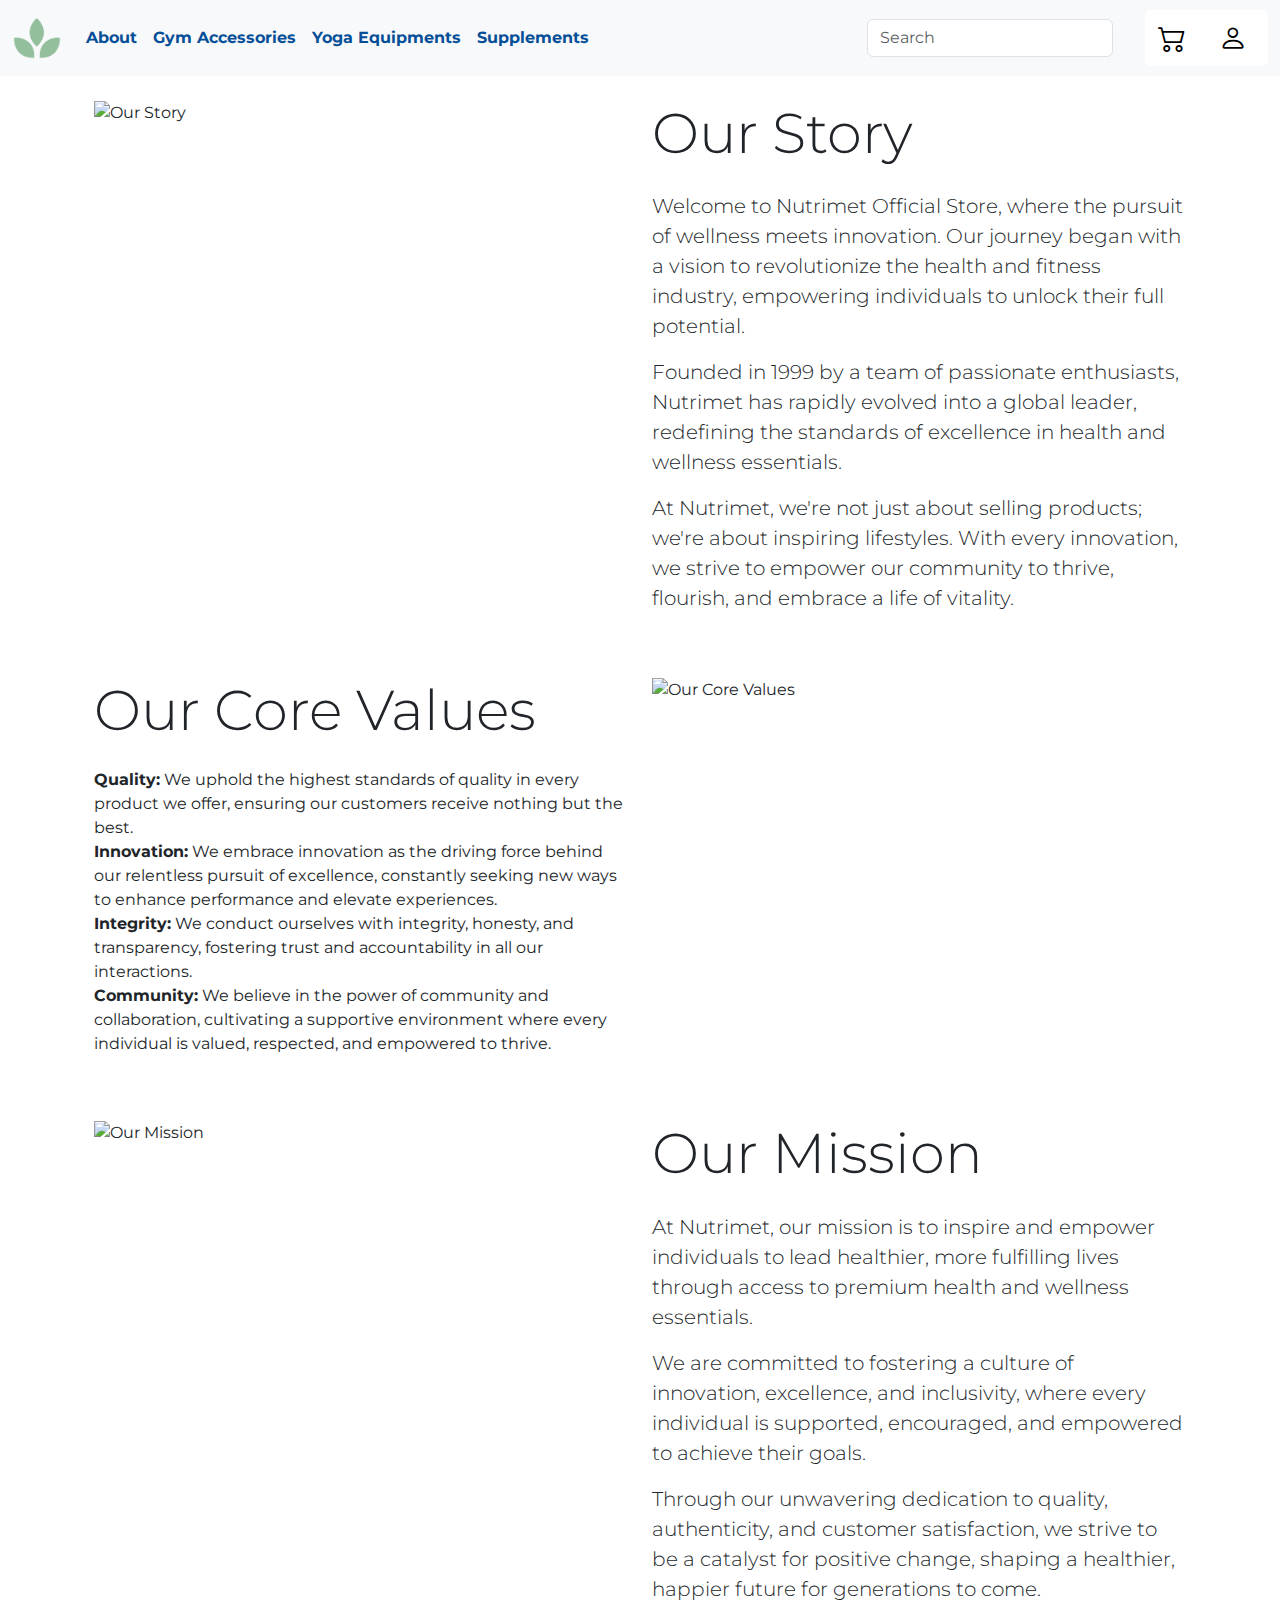
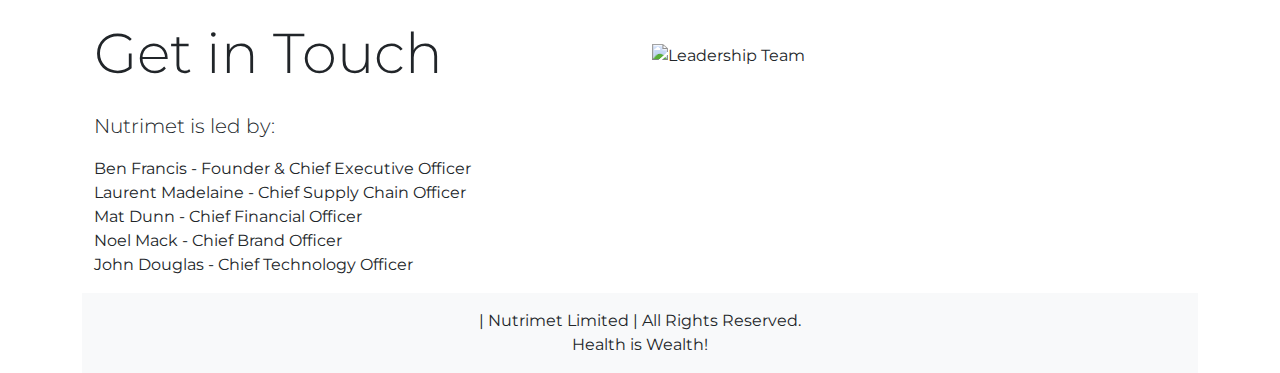
==== templates/html/aboutus.html @ 69aaa6c0 "folder structure setup, get data from sqllite and retrieve in js" ====
<!DOCTYPE html>
<html lang="en">

<head>
    <meta charset="UTF-8">
    <meta name="viewport" content="width=device-width, initial-scale=1.0">
    <!-- Favicon -->
    <link rel="icon" href="/static/media/logo/main.png" type="image/x-icon" />
    <title>Nutrimet | About Us</title>
    <!-- Bootstrap CSS | JS | Icons CDN links -->
    <link href="https://cdn.jsdelivr.net/npm/bootstrap@5.3.3/dist/css/bootstrap.min.css" rel="stylesheet"
        integrity="sha384-QWTKZyjpPEjISv5WaRU9OFeRpok6YctnYmDr5pNlyT2bRjXh0JMhjY6hW+ALEwIH" crossorigin="anonymous">
    <script src="https://cdn.jsdelivr.net/npm/bootstrap@5.3.3/dist/js/bootstrap.bundle.min.js"
        integrity="sha384-YvpcrYf0tY3lHB60NNkmXc5s9fDVZLESaAA55NDzOxhy9GkcIdslK1eN7N6jIeHz"
        crossorigin="anonymous"></script>
    <link rel="stylesheet" href="https://cdn.jsdelivr.net/npm/bootstrap-icons@1.11.3/font/bootstrap-icons.min.css">
    <!-- Google Fonts -->
    <link rel="preconnect" href="https://fonts.googleapis.com">
    <link rel="preconnect" href="https://fonts.gstatic.com" crossorigin>
    <link
        href="https://fonts.googleapis.com/css2?family=Lato:ital,wght@0,100;0,300;0,400;0,700;0,900;1,100;1,300;1,400;1,700;1,900&family=Lexend:wght@100..900&family=Montserrat:ital,wght@0,100..900;1,100..900&family=Roboto+Flex:opsz,wght@8..144,100..1000&family=Roboto+Mono:ital,wght@0,100..700;1,100..700&family=Roboto:ital,wght@0,100;0,300;0,400;0,500;0,700;0,900;1,100;1,300;1,400;1,500;1,700;1,900&display=swap"
        rel="stylesheet">
    <!-- jQuery Reference -->
    <script src="https://code.jquery.com/jquery-3.6.0.min.js"></script>
    <!-- External CSS -->
    <link href="/static/css/common.css" rel="stylesheet">
    <link href="css/about.css" rel="stylesheet">
    <!-- External JS -->
    <script type="module" src="/static/js/common.js"></script>
    <script src="/js/about.js"></script>
    <!-- Naming convension:
    IDs - underscore(_)
    Class - dash(-) -->
</head>

<body>
    <!-- Navbar -->
    <!-- Copy in other pages -->
    <nav class="navbar navbar-expand-lg fixed-top bg-light" id="navbar_id">
        <div class="container-fluid">
            <a class="navbar-brand active" href="/">
                <img alt="Nutrimet" width="50" id="navbar_brand">
            </a>
            <button class="navbar-toggler" type="button" data-bs-toggle="collapse" data-bs-target="#navbar_supported_content" aria-controls="navbar_supported_content" aria-expanded="false" aria-label="Toggle navigation">
                <span class="navbar-toggler-icon"></span>
            </button>
            <div class="collapse navbar-collapse" id="navbar_supported_content">
                <ul class="navbar-nav me-auto mb-2 mb-lg-0 fw-bold">     
                    <li class="nav-item">
                        <a class="nav-link" aria-current="page" href="./aboutus.html">About</a>
                    </li>               
                    <li class="nav-item">
                        <a class="nav-link" aria-current="page" href="./products.html">Gym Accessories</a>
                    </li>
                    <li class="nav-item">
                        <a class="nav-link" aria-current="page" href="./products.html">Yoga Equipments</a>
                    </li>
                    <li class="nav-item">
                        <a class="nav-link" aria-current="page" href="./products.html">Supplements</a>
                    </li>                    
                </ul>
                <form class="d-flex pe-4" role="search">
                    <input class="form-control me-2" type="search" placeholder="Search" aria-label="Search">                
                </form>

                <div class="btn-group align-items-center d-flex" role="group" id="nav_icons">
                    <button type="button" class="btn" id="nav_cart_button">
                        <i class="bi bi-cart2 fs-3"></i>
                        <span class="position-absolute top-0 start-90 translate-middle badge rounded-pill bg-danger mt-2" id="cart_items_badge"></span>
                        <a id="nav_cart" class="ps-2 text-decoration-none"></a>
                    </button>
                    <button type="button" class="btn" id="nav_login_button">
                        <i class="bi bi-person fs-3"></i>
                        <a id="nav_login" class="ps-2 text-decoration-none"></a>
                    </button>
                </div>                           

            </div>
        </div>
    </nav>

    <!-- About Us Content -->
    <div class="container">
        <section id="about-us" class="container">
            <div class="row" style="margin-top: 100px;">
                <!-- Our Story -->
                <div class="col-lg-6">
                    <img id="leadership-image" src="../media/images/test.jpg" alt="Our Story" class="img-fluid">
                </div>
                <div class="col-lg-6">
                    <h2 class="display-4 mb-4">Our Story</h2>
                    <p class="lead">Welcome to Nutrimet Official Store, where the pursuit of wellness meets innovation.
                        Our journey began with a vision to revolutionize the health and fitness industry, empowering
                        individuals to unlock their full potential.</p>
                    <p class="lead">Founded in 1999 by a team of passionate enthusiasts, Nutrimet has rapidly evolved
                        into a global leader, redefining the standards of excellence in health and wellness essentials.
                    </p>
                    <p class="lead">At Nutrimet, we're not just about selling products; we're about inspiring
                        lifestyles. With every innovation, we strive to empower our community to thrive, flourish, and
                        embrace a life of vitality.</p>
                </div>
            </div>
            <div class="row mt-5">
                <!-- Our Core Values -->
                <div class="col-lg-6 order-lg-2">
                    <img id="leadership-image" src="../media/images/test.jpg" alt="Our Core Values"
                        class="img-fluid">
                </div>
                <div class="col-lg-6 order-lg-1">
                    <h2 class="display-4 mb-4">Our Core Values</h2>
                    <ul class="list-unstyled">
                        <li><strong>Quality:</strong> We uphold the highest standards of quality in every product we
                            offer, ensuring our customers receive nothing but the best.</li>
                        <li><strong>Innovation:</strong> We embrace innovation as the driving force behind our
                            relentless pursuit of excellence, constantly seeking new ways to enhance performance and
                            elevate experiences.</li>
                        <li><strong>Integrity:</strong> We conduct ourselves with integrity, honesty, and transparency,
                            fostering trust and accountability in all our interactions.</li>
                        <li><strong>Community:</strong> We believe in the power of community and collaboration,
                            cultivating a supportive environment where every individual is valued, respected, and
                            empowered to thrive.</li>
                    </ul>
                </div>
            </div>
            <div class="row mt-5">
                <!-- Our Mission -->
                <div class="col-lg-6">
                    <img id="leadership-image" src="../media/images/test.jpg" alt="Our Mission"
                        class="img-fluid">
                </div>
                <div class="col-lg-6">
                    <h2 class="display-4 mb-4">Our Mission</h2>
                    <p class="lead">At Nutrimet, our mission is to inspire and empower individuals to lead healthier,
                        more fulfilling lives through access to premium health and wellness essentials.</p>
                    <p class="lead">We are committed to fostering a culture of innovation, excellence, and inclusivity,
                        where every individual is supported, encouraged, and empowered to achieve their goals.</p>
                    <p class="lead">Through our unwavering dedication to quality, authenticity, and customer
                        satisfaction, we strive to be a catalyst for positive change, shaping a healthier, happier
                        future for generations to come.</p>
                </div>
            </div>
            <!-- Get in Touch -->

            <div class="row">
                <div class="col-lg-6">
                    <h2 class="display-4 mb-4">Get in Touch</h2>
                    <p class="lead">Nutrimet is led by:</p>
                    <ul class="list-unstyled">
                        <li>Ben Francis - Founder & Chief Executive Officer</li>
                        <li>Laurent Madelaine - Chief Supply Chain Officer</li>
                        <li>Mat Dunn - Chief Financial Officer</li>
                        <li>Noel Mack - Chief Brand Officer</li>
                        <li>John Douglas - Chief Technology Officer</li>
                    </ul>
                </div>
                <div class="col-lg-6">
                    <img id="leadership-image" img src="../media/images/test.jpg" alt="Leadership Team"
                        class="img-fluid mt-4">
                </div>
            </div>

        </section>      
        
        <!-- Footer -->
    <!-- Copy in other pages -->
    <footer class="d-flex flex-column justify-content-center text-center">
        <div class="bg-body-tertiary">
            <p class="pt-3">
                <span id="current_Year"></span> |
                Nutrimet Limited |
                All Rights Reserved.
                <br>
                Health is Wealth!
            </p>
        </div>
    </footer>
        <script src="https://cdn.jsdelivr.net/npm/bootstrap@5.3.3/dist/js/bootstrap.bundle.min.js"></script>

</body>

</html>
---- static/css/common.css ----
body {
    font-family: 'Montserrat', sans-serif;
}


.nav-link {    
    color: #054F98;    
    transition: background-color 0.3s ease;
    padding-left: 20px;
    border-radius: 20px;
}

.nav-link:hover {
    background-color: #054F98;
    color: white;
    padding-left: 20px;
    border-radius: 20px;
}

#nav_icons {
    margin-top: 10px;
}

#nav_icons button {
    background-color: #054F98;
    color: white;    
}

#nav_cart::before {
    content: 'Your Cart';
    color: white;
}

#nav_login::before {
    content: 'Login/Signup';
    color: white;
}

#navbar_toggler_icon_badge {
    margin-left: 40px;
    display: none;
}

footer .btn-group {
    padding: 0px 20px;
}

footer #payment_images img {
    width: 10%;
}

/* Media query for screens with a minimum width of 768 pixels and a maximum of 1023 pixels (typical for tablets) */
@media only screen and (min-width: 768px) and (max-width: 1024px) {

}

/* Media query for screens with a minimum width of 1024 pixels (typical for desktops) */
@media only screen and (min-width: 1025px)  {
    #nav_icons {
        margin: 0;
    }
    
    #nav_icons button {
        background-color: white;
        color: black;    
    }

    #nav_cart::before, #nav_login::before {
        content: '';
    }

    footer .btn-group {
        padding: 0px 500px;
    }

    footer #payment_images img {
        width: 5%;
    }
}
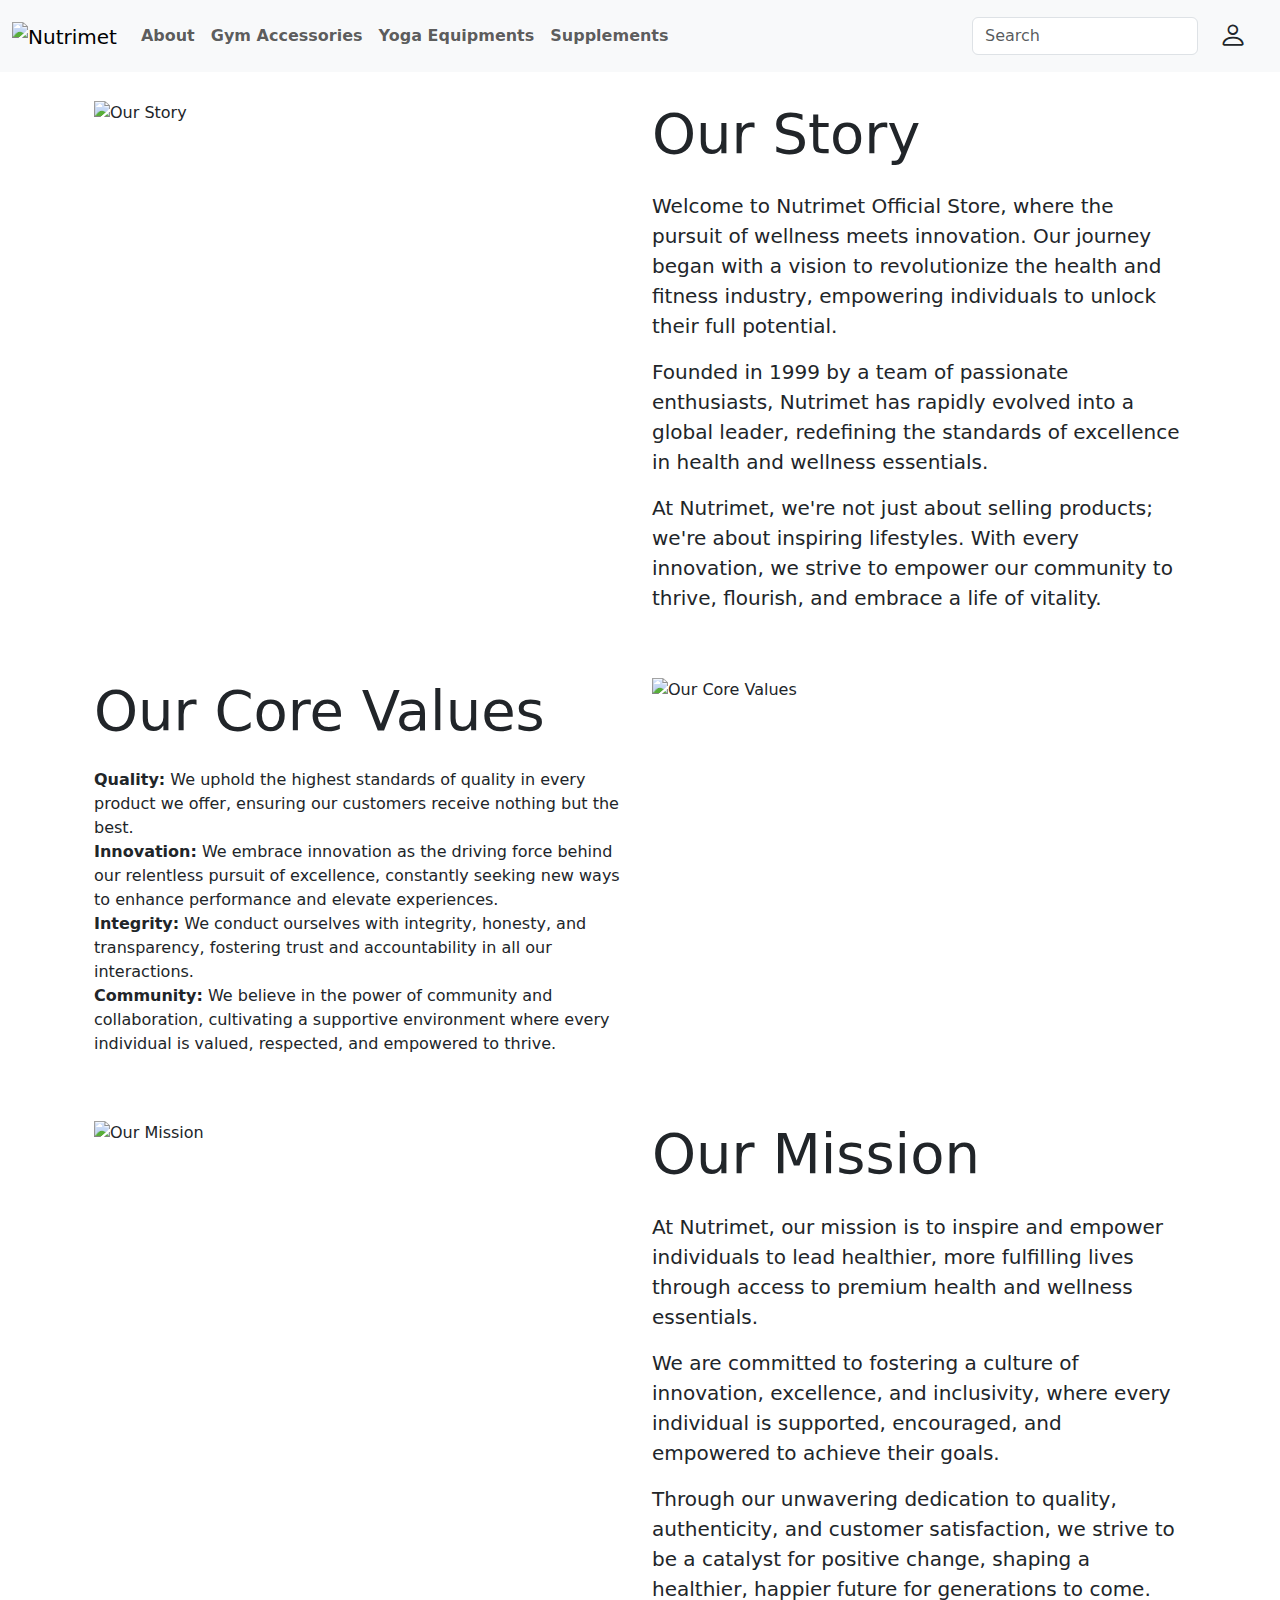
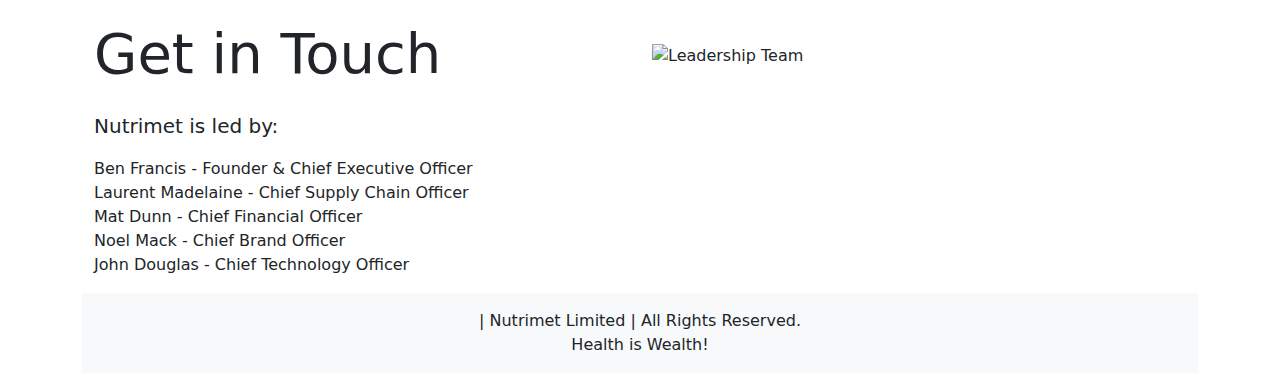
==== commit d4a8e645: "added latest pages from UI" ====
--- a/templates/html/aboutus.html
+++ b/templates/html/aboutus.html
@@ -5,7 +5,7 @@
     <meta charset="UTF-8">
     <meta name="viewport" content="width=device-width, initial-scale=1.0">
     <!-- Favicon -->
-    <link rel="icon" href="/static/media/logo/main.png" type="image/x-icon" />
+    <link rel="icon" href="../media/images/logo/main.png" type="image/x-icon" />
     <title>Nutrimet | About Us</title>
     <!-- Bootstrap CSS | JS | Icons CDN links -->
     <link href="https://cdn.jsdelivr.net/npm/bootstrap@5.3.3/dist/css/bootstrap.min.css" rel="stylesheet"
@@ -23,69 +23,72 @@
     <!-- jQuery Reference -->
     <script src="https://code.jquery.com/jquery-3.6.0.min.js"></script>
     <!-- External CSS -->
-    <link href="/static/css/common.css" rel="stylesheet">
-    <link href="css/about.css" rel="stylesheet">
+    <link href="../css/common.css" rel="stylesheet">
+    <link href="../css/about.css" rel="stylesheet">
     <!-- External JS -->
-    <script type="module" src="/static/js/common.js"></script>
-    <script src="/js/about.js"></script>
+    <script src="../js/common.js"></script>
+    <script src="../js/about.js"></script>
     <!-- Naming convension:
     IDs - underscore(_)
     Class - dash(-) -->
 </head>
 
 <body>
+    
     <!-- Navbar -->
-    <!-- Copy in other pages -->
-    <nav class="navbar navbar-expand-lg fixed-top bg-light" id="navbar_id">
+    <nav class="navbar navbar-expand-lg fixed-top bg-light">
         <div class="container-fluid">
-            <a class="navbar-brand active" href="/">
-                <img alt="Nutrimet" width="50" id="navbar_brand">
+            <a class="navbar-brand active" href="../index.html">
+                <img src="../media/images/logo/main.png" alt="Nutrimet" width="50">
             </a>
-            <button class="navbar-toggler" type="button" data-bs-toggle="collapse" data-bs-target="#navbar_supported_content" aria-controls="navbar_supported_content" aria-expanded="false" aria-label="Toggle navigation">
+            <button class="navbar-toggler" type="button" data-bs-toggle="collapse"
+                data-bs-target="#navbar_supported_content" aria-controls="navbar_supported_content"
+                aria-expanded="false" aria-label="Toggle navigation">
+                <span class="position-absolute translate-middle p-2 bg-danger border border-light rounded-circle"
+                    id="navbar_toggler_icon_badge"></span>
                 <span class="navbar-toggler-icon"></span>
             </button>
             <div class="collapse navbar-collapse" id="navbar_supported_content">
-                <ul class="navbar-nav me-auto mb-2 mb-lg-0 fw-bold">     
+                <ul class="navbar-nav me-auto mb-2 mb-lg-0 fw-bold">
                     <li class="nav-item">
-                        <a class="nav-link" aria-current="page" href="./aboutus.html">About</a>
-                    </li>               
-                    <li class="nav-item">
-                        <a class="nav-link" aria-current="page" href="./products.html">Gym Accessories</a>
+                        <a class="nav-link w-100" aria-current="page" href="./aboutus.html">About</a>
                     </li>
                     <li class="nav-item">
-                        <a class="nav-link" aria-current="page" href="./products.html">Yoga Equipments</a>
+                        <a class="nav-link w-100" aria-current="page" href="./products.html">Gym Accessories</a>
                     </li>
                     <li class="nav-item">
-                        <a class="nav-link" aria-current="page" href="./products.html">Supplements</a>
-                    </li>                    
+                        <a class="nav-link w-100" aria-current="page" href="./products.html">Yoga Equipments</a>
+                    </li>
+                    <li class="nav-item">
+                        <a class="nav-link w-100" aria-current="page" href="./products.html">Supplements</a>
+                    </li>
                 </ul>
-                <form class="d-flex pe-4" role="search">
-                    <input class="form-control me-2" type="search" placeholder="Search" aria-label="Search">                
+                <form class="d-flex" role="search">
+                    <input class="form-control me-2" type="search" placeholder="Search" aria-label="Search" id="search_input">
                 </form>
-
                 <div class="btn-group align-items-center d-flex" role="group" id="nav_icons">
-                    <button type="button" class="btn" id="nav_cart_button">
+                    <!-- <button type="button" class="btn" id="nav_cart_button">
                         <i class="bi bi-cart2 fs-3"></i>
-                        <span class="position-absolute top-0 start-90 translate-middle badge rounded-pill bg-danger mt-2" id="cart_items_badge"></span>
+                        <span
+                            class="position-absolute top-0 start-90 translate-middle badge rounded-pill bg-danger mt-2"
+                            id="cart_items_badge"></span>
                         <a id="nav_cart" class="ps-2 text-decoration-none"></a>
-                    </button>
+                    </button> -->
                     <button type="button" class="btn" id="nav_login_button">
                         <i class="bi bi-person fs-3"></i>
                         <a id="nav_login" class="ps-2 text-decoration-none"></a>
                     </button>
-                </div>                           
-
+                </div>
             </div>
         </div>
     </nav>
-
     <!-- About Us Content -->
     <div class="container">
         <section id="about-us" class="container">
             <div class="row" style="margin-top: 100px;">
                 <!-- Our Story -->
                 <div class="col-lg-6">
-                    <img id="leadership-image" src="../media/images/test.jpg" alt="Our Story" class="img-fluid">
+                    <img id="leadership-image" src="https://images.stockcake.com/public/f/a/c/fac8655d-a9d8-46b7-82b5-0de3aa9d5f34_large/digital-health-concept-stockcake.jpg" alt="Our Story" class="img-fluid">
                 </div>
                 <div class="col-lg-6">
                     <h2 class="display-4 mb-4">Our Story</h2>
@@ -103,8 +106,7 @@
             <div class="row mt-5">
                 <!-- Our Core Values -->
                 <div class="col-lg-6 order-lg-2">
-                    <img id="leadership-image" src="../media/images/test.jpg" alt="Our Core Values"
-                        class="img-fluid">
+                    <img id="leadership-image" src="https://images.stockcake.com/public/5/6/3/56356fd1-e6df-40ed-9b82-89e39225e809_large/health-supplement-collection-stockcake.jpg" alt="Our Core Values" class="img-fluid">
                 </div>
                 <div class="col-lg-6 order-lg-1">
                     <h2 class="display-4 mb-4">Our Core Values</h2>
@@ -125,8 +127,7 @@
             <div class="row mt-5">
                 <!-- Our Mission -->
                 <div class="col-lg-6">
-                    <img id="leadership-image" src="../media/images/test.jpg" alt="Our Mission"
-                        class="img-fluid">
+                    <img id="leadership-image" src="https://images.stockcake.com/public/0/7/b/07b9e87f-21e8-4404-84c5-8129c5631f24_large/healthy-lifestyle-concept-stockcake.jpg" alt="Our Mission" class="img-fluid">
                 </div>
                 <div class="col-lg-6">
                     <h2 class="display-4 mb-4">Our Mission</h2>
@@ -140,7 +141,6 @@
                 </div>
             </div>
             <!-- Get in Touch -->
-
             <div class="row">
                 <div class="col-lg-6">
                     <h2 class="display-4 mb-4">Get in Touch</h2>
@@ -154,28 +154,26 @@
                     </ul>
                 </div>
                 <div class="col-lg-6">
-                    <img id="leadership-image" img src="../media/images/test.jpg" alt="Leadership Team"
+                    <img id="leadership-image" img src="https://images.stockcake.com/public/4/a/3/4a3f9ee2-159e-45ab-a5a8-49e183a94ef3_large/outdoor-tai-chi-stockcake.jpg" alt="Leadership Team"
                         class="img-fluid mt-4">
                 </div>
             </div>
-
-        </section>      
-        
+        </section>
         <!-- Footer -->
-    <!-- Copy in other pages -->
-    <footer class="d-flex flex-column justify-content-center text-center">
-        <div class="bg-body-tertiary">
-            <p class="pt-3">
-                <span id="current_Year"></span> |
-                Nutrimet Limited |
-                All Rights Reserved.
-                <br>
-                Health is Wealth!
-            </p>
-        </div>
-    </footer>
+        <!-- Copy in other pages -->
+        <footer class="d-flex flex-column justify-content-center text-center">
+            <div class="bg-body-tertiary">
+                <p class="pt-3">
+                    <span id="current_Year"></span> |
+                    Nutrimet Limited |
+                    All Rights Reserved.
+                    <br>
+                    Health is Wealth!
+                </p>
+            </div>
+        </footer>
         <script src="https://cdn.jsdelivr.net/npm/bootstrap@5.3.3/dist/js/bootstrap.bundle.min.js"></script>
-
+        <script src="../js/about.js"></script>
 </body>
 
 </html>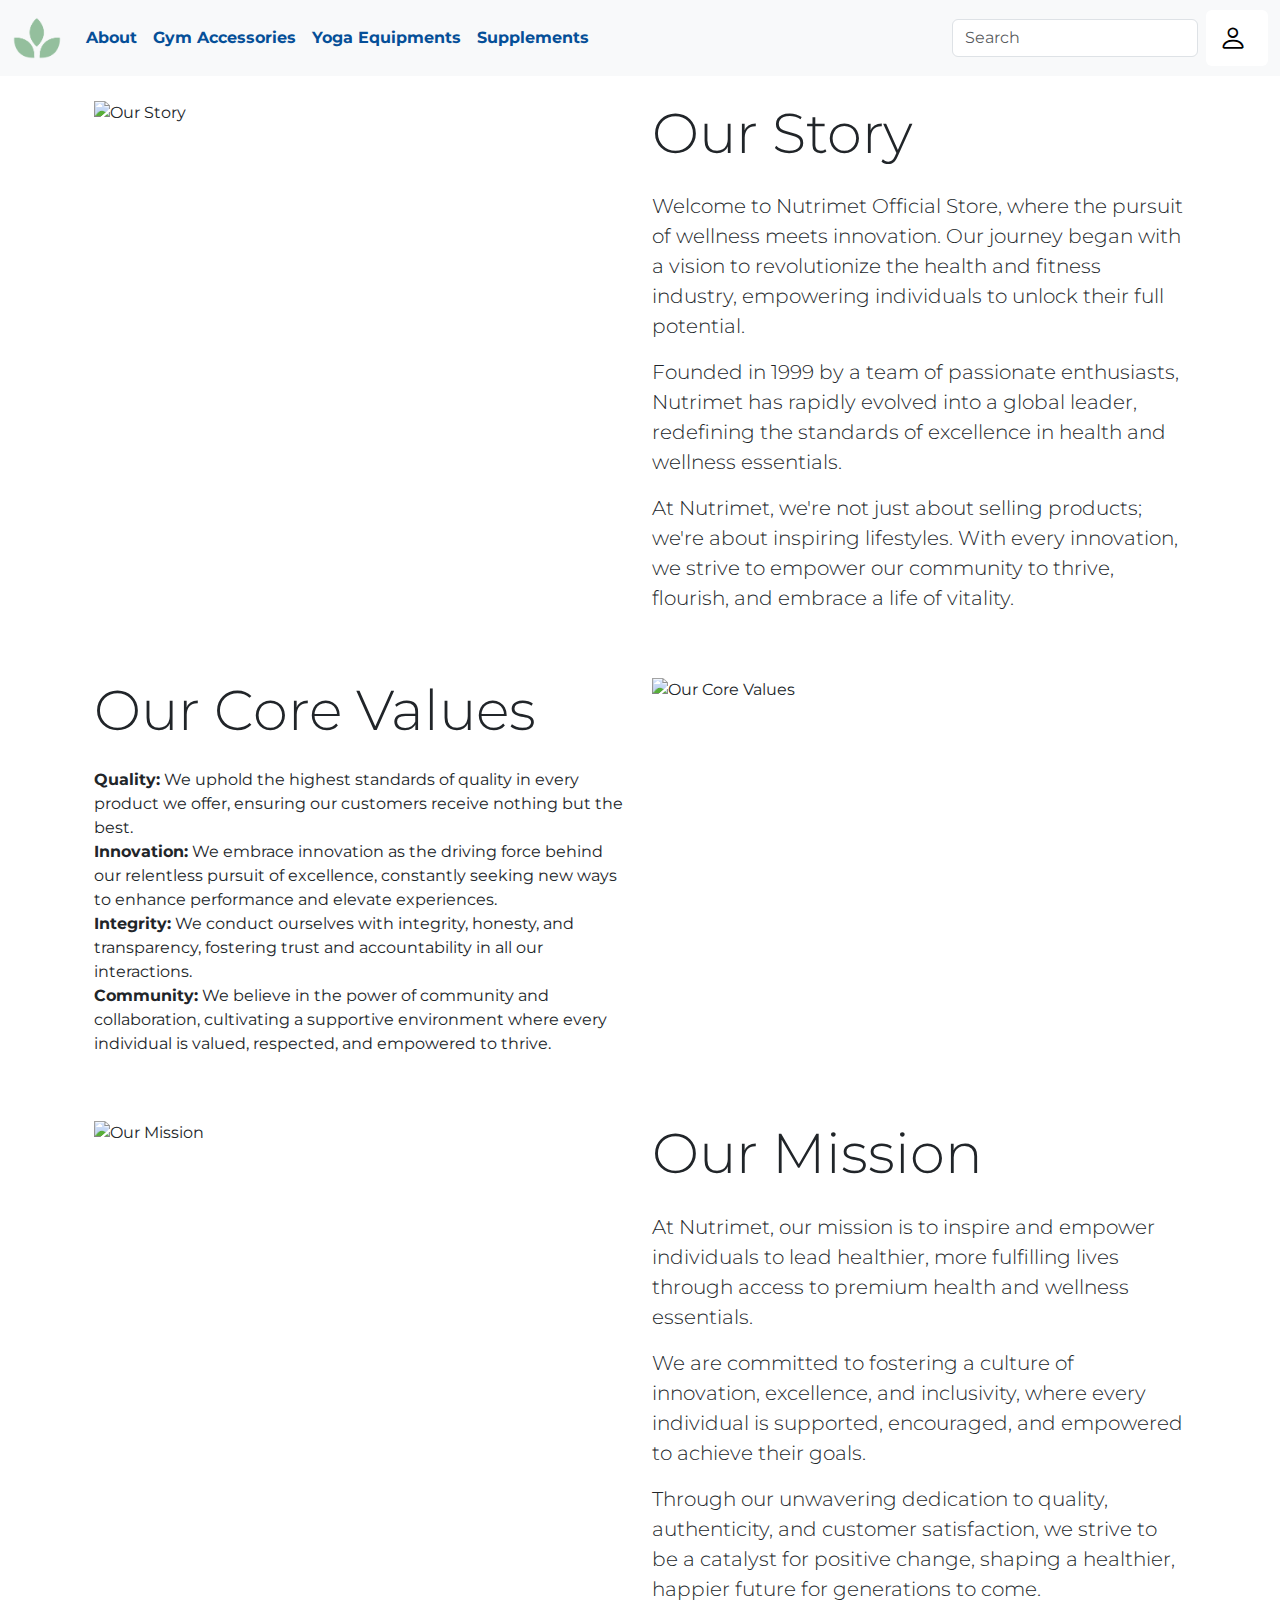
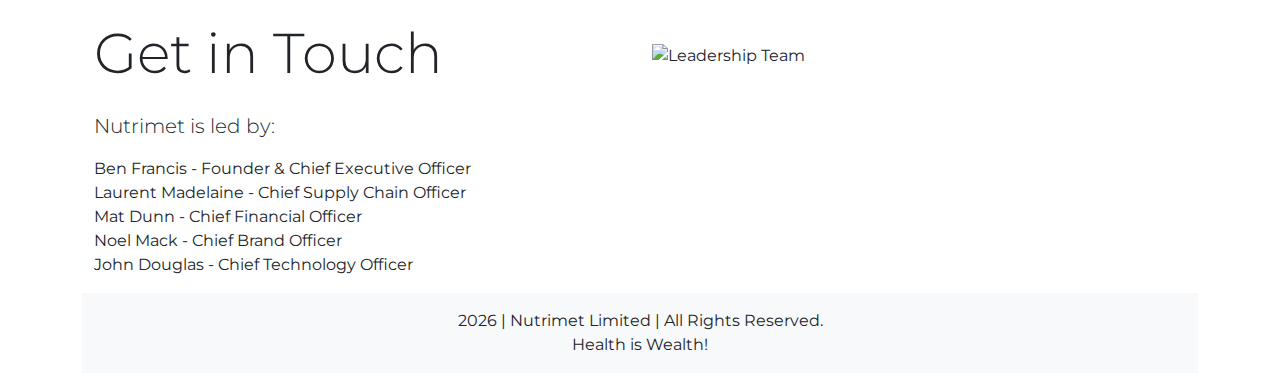
==== commit 0b146dc8: "changed the href" ====
--- a/templates/html/aboutus.html
+++ b/templates/html/aboutus.html
@@ -5,7 +5,7 @@
     <meta charset="UTF-8">
     <meta name="viewport" content="width=device-width, initial-scale=1.0">
     <!-- Favicon -->
-    <link rel="icon" href="../media/images/logo/main.png" type="image/x-icon" />
+    <link rel="icon" href="/static/images/logo/main.png" type="image/x-icon" />
     <title>Nutrimet | About Us</title>
     <!-- Bootstrap CSS | JS | Icons CDN links -->
     <link href="https://cdn.jsdelivr.net/npm/bootstrap@5.3.3/dist/css/bootstrap.min.css" rel="stylesheet"
@@ -23,11 +23,11 @@
     <!-- jQuery Reference -->
     <script src="https://code.jquery.com/jquery-3.6.0.min.js"></script>
     <!-- External CSS -->
-    <link href="../css/common.css" rel="stylesheet">
-    <link href="../css/about.css" rel="stylesheet">
+    <link href="/static/css/common.css" rel="stylesheet">
+    <link href="/static/css/about.css" rel="stylesheet">
     <!-- External JS -->
-    <script src="../js/common.js"></script>
-    <script src="../js/about.js"></script>
+    <script src="/static/js/common.js"></script>
+    <script src="/static/js/about.js"></script>
     <!-- Naming convension:
     IDs - underscore(_)
     Class - dash(-) -->
@@ -38,8 +38,8 @@
     <!-- Navbar -->
     <nav class="navbar navbar-expand-lg fixed-top bg-light">
         <div class="container-fluid">
-            <a class="navbar-brand active" href="../index.html">
-                <img src="../media/images/logo/main.png" alt="Nutrimet" width="50">
+            <a class="navbar-brand active" href="/">
+                <img src="/static/images/logo/main.png" alt="Nutrimet" width="50">
             </a>
             <button class="navbar-toggler" type="button" data-bs-toggle="collapse"
                 data-bs-target="#navbar_supported_content" aria-controls="navbar_supported_content"
@@ -51,16 +51,16 @@
             <div class="collapse navbar-collapse" id="navbar_supported_content">
                 <ul class="navbar-nav me-auto mb-2 mb-lg-0 fw-bold">
                     <li class="nav-item">
-                        <a class="nav-link w-100" aria-current="page" href="./aboutus.html">About</a>
+                        <a class="nav-link w-100" aria-current="page" href="/aboutus">About</a>
                     </li>
                     <li class="nav-item">
-                        <a class="nav-link w-100" aria-current="page" href="./products.html">Gym Accessories</a>
+                        <a class="nav-link w-100" aria-current="page" href="/products">Gym Accessories</a>
                     </li>
                     <li class="nav-item">
-                        <a class="nav-link w-100" aria-current="page" href="./products.html">Yoga Equipments</a>
+                        <a class="nav-link w-100" aria-current="page" href="/products">Yoga Equipments</a>
                     </li>
                     <li class="nav-item">
-                        <a class="nav-link w-100" aria-current="page" href="./products.html">Supplements</a>
+                        <a class="nav-link w-100" aria-current="page" href="/products">Supplements</a>
                     </li>
                 </ul>
                 <form class="d-flex" role="search">
--- a/static/css/common.css
+++ b/static/css/common.css
@@ -0,0 +1,79 @@
+body {
+    font-family: 'Montserrat', sans-serif;
+}
+
+
+.nav-link {    
+    color: #054F98;    
+    transition: background-color 0.3s ease;
+    padding-left: 20px;
+    border-radius: 20px;
+}
+
+.nav-link:hover {
+    background-color: #054F98;
+    color: white;
+    padding-left: 20px;
+    border-radius: 20px;
+}
+
+#nav_icons {
+    margin-top: 10px;
+}
+
+#nav_icons button {
+    background-color: #054F98;
+    color: white;    
+}
+
+#nav_cart::before {
+    content: 'Your Cart';
+    color: white;
+}
+
+#nav_login::before {
+    content: 'Login/Signup';
+    color: white;
+}
+
+#navbar_toggler_icon_badge {
+    margin-left: 40px;
+    display: none;
+}
+
+footer .btn-group {
+    padding: 0px 20px;
+}
+
+footer #payment_images img {
+    width: 10%;
+}
+
+/* Media query for screens with a minimum width of 768 pixels and a maximum of 1023 pixels (typical for tablets) */
+@media only screen and (min-width: 768px) and (max-width: 1024px) {
+
+}
+
+/* Media query for screens with a minimum width of 1024 pixels (typical for desktops) */
+@media only screen and (min-width: 1025px)  {
+    #nav_icons {
+        margin: 0;
+    }
+    
+    #nav_icons button {
+        background-color: white;
+        color: black;    
+    }
+
+    #nav_cart::before, #nav_login::before {
+        content: '';
+    }
+
+    footer .btn-group {
+        padding: 0px 500px;
+    }
+
+    footer #payment_images img {
+        width: 5%;
+    }
+}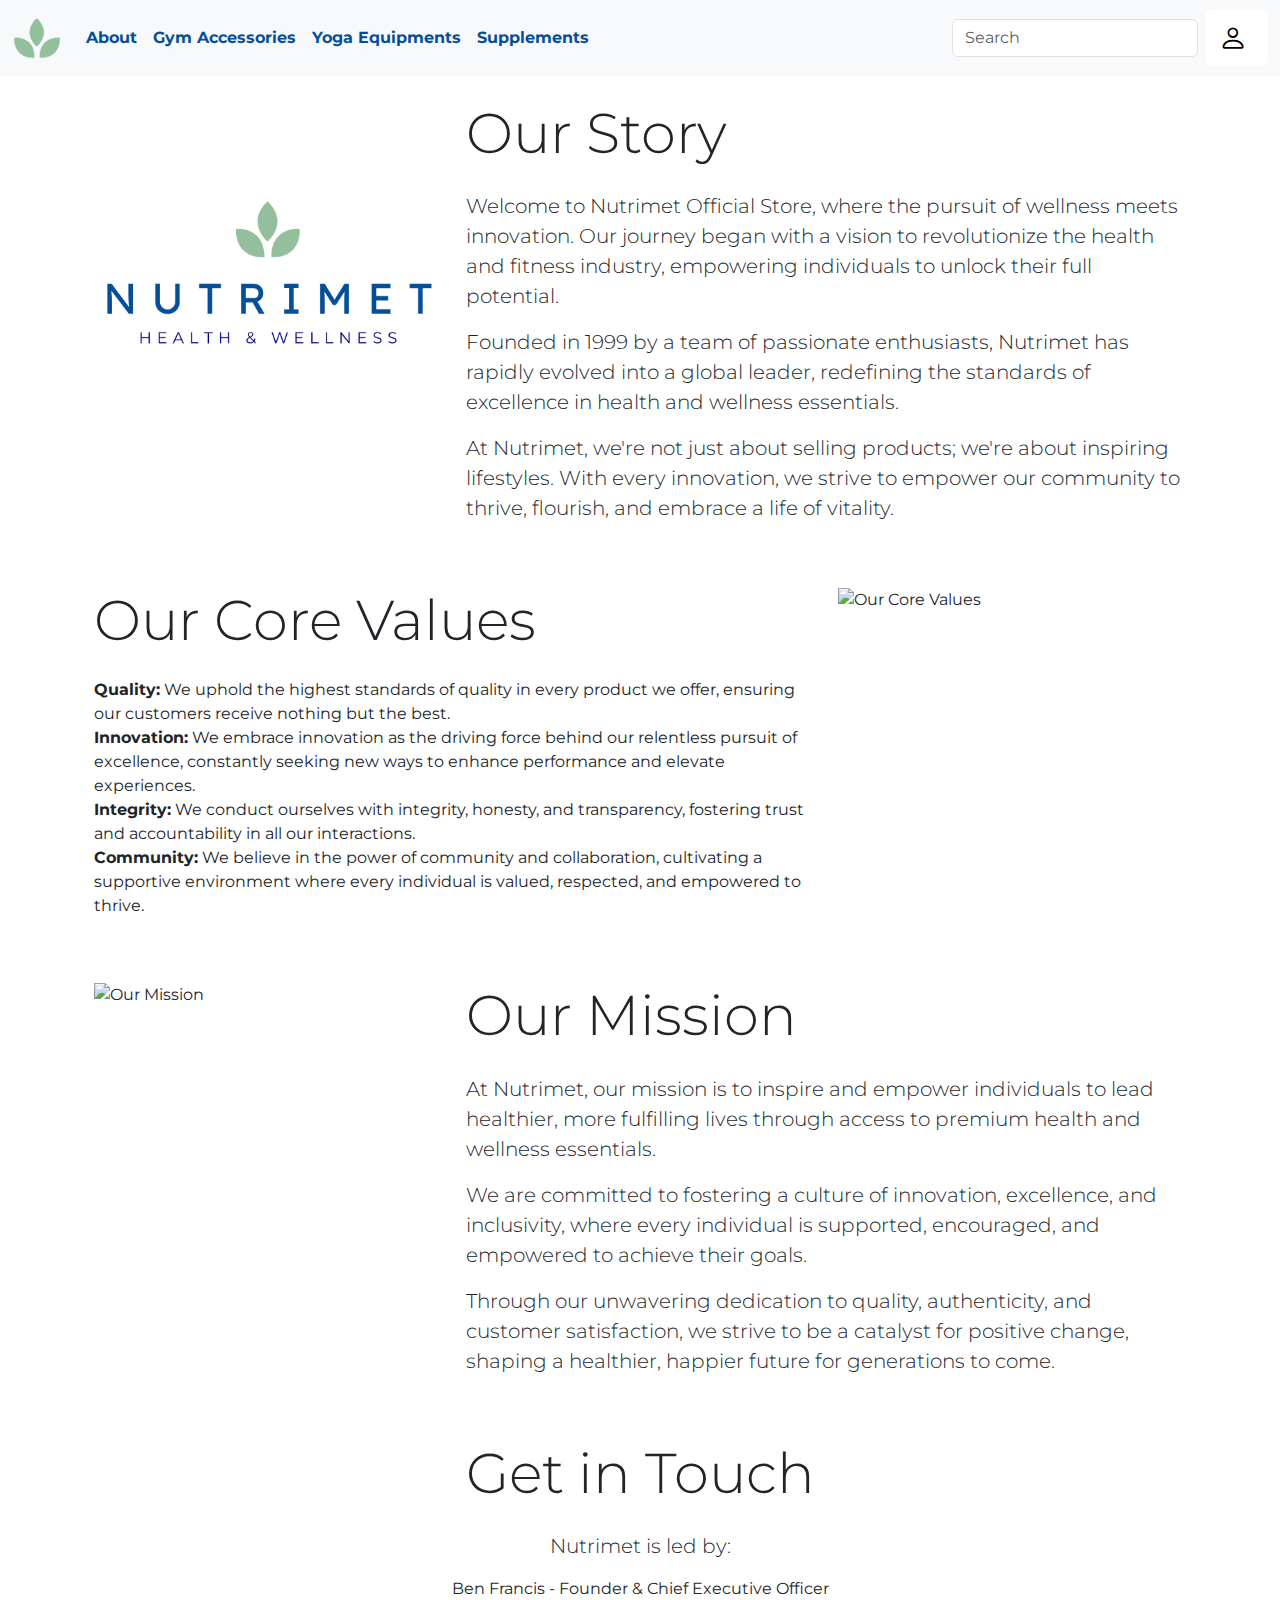
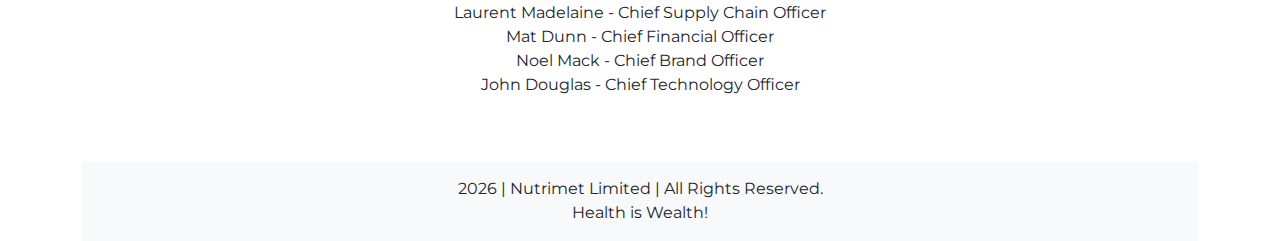
==== commit ab2ab789: "refactored product detail page data source" ====
--- a/templates/html/aboutus.html
+++ b/templates/html/aboutus.html
@@ -5,7 +5,7 @@
     <meta charset="UTF-8">
     <meta name="viewport" content="width=device-width, initial-scale=1.0">
     <!-- Favicon -->
-    <link rel="icon" href="/static/images/logo/main.png" type="image/x-icon" />
+    <link rel="icon" href="../../static/images/logo/main.png" type="image/x-icon" />
     <title>Nutrimet | About Us</title>
     <!-- Bootstrap CSS | JS | Icons CDN links -->
     <link href="https://cdn.jsdelivr.net/npm/bootstrap@5.3.3/dist/css/bootstrap.min.css" rel="stylesheet"
@@ -23,11 +23,11 @@
     <!-- jQuery Reference -->
     <script src="https://code.jquery.com/jquery-3.6.0.min.js"></script>
     <!-- External CSS -->
-    <link href="/static/css/common.css" rel="stylesheet">
-    <link href="/static/css/about.css" rel="stylesheet">
+    <link href="../../static/css/common.css" rel="stylesheet">
+    <link href="../../static/css/about.css" rel="stylesheet">
     <!-- External JS -->
-    <script src="/static/js/common.js"></script>
-    <script src="/static/js/about.js"></script>
+    <script src="../../static/js/common.js"></script>
+    <script src="../../static/js/about.js"></script>
     <!-- Naming convension:
     IDs - underscore(_)
     Class - dash(-) -->
@@ -39,7 +39,7 @@
     <nav class="navbar navbar-expand-lg fixed-top bg-light">
         <div class="container-fluid">
             <a class="navbar-brand active" href="/">
-                <img src="/static/images/logo/main.png" alt="Nutrimet" width="50">
+                <img src="../../static/images/logo/main.png" alt="Nutrimet" width="50">
             </a>
             <button class="navbar-toggler" type="button" data-bs-toggle="collapse"
                 data-bs-target="#navbar_supported_content" aria-controls="navbar_supported_content"
@@ -87,10 +87,10 @@
         <section id="about-us" class="container">
             <div class="row" style="margin-top: 100px;">
                 <!-- Our Story -->
-                <div class="col-lg-6">
-                    <img id="leadership-image" src="https://images.stockcake.com/public/f/a/c/fac8655d-a9d8-46b7-82b5-0de3aa9d5f34_large/digital-health-concept-stockcake.jpg" alt="Our Story" class="img-fluid">
+                <div class="col-lg-4">
+                    <img id="leadership-image" src="../../static/images/logo/color.png" alt="Our Story" class="img-fluid">
                 </div>
-                <div class="col-lg-6">
+                <div class="col-lg-8">
                     <h2 class="display-4 mb-4">Our Story</h2>
                     <p class="lead">Welcome to Nutrimet Official Store, where the pursuit of wellness meets innovation.
                         Our journey began with a vision to revolutionize the health and fitness industry, empowering
@@ -105,10 +105,10 @@
             </div>
             <div class="row mt-5">
                 <!-- Our Core Values -->
-                <div class="col-lg-6 order-lg-2">
+                <div class="col-lg-4 order-lg-2">
                     <img id="leadership-image" src="https://images.stockcake.com/public/5/6/3/56356fd1-e6df-40ed-9b82-89e39225e809_large/health-supplement-collection-stockcake.jpg" alt="Our Core Values" class="img-fluid">
                 </div>
-                <div class="col-lg-6 order-lg-1">
+                <div class="col-lg-8 order-lg-1">
                     <h2 class="display-4 mb-4">Our Core Values</h2>
                     <ul class="list-unstyled">
                         <li><strong>Quality:</strong> We uphold the highest standards of quality in every product we
@@ -126,10 +126,10 @@
             </div>
             <div class="row mt-5">
                 <!-- Our Mission -->
-                <div class="col-lg-6">
+                <div class="col-lg-4">
                     <img id="leadership-image" src="https://images.stockcake.com/public/0/7/b/07b9e87f-21e8-4404-84c5-8129c5631f24_large/healthy-lifestyle-concept-stockcake.jpg" alt="Our Mission" class="img-fluid">
                 </div>
-                <div class="col-lg-6">
+                <div class="col-lg-8">
                     <h2 class="display-4 mb-4">Our Mission</h2>
                     <p class="lead">At Nutrimet, our mission is to inspire and empower individuals to lead healthier,
                         more fulfilling lives through access to premium health and wellness essentials.</p>
@@ -141,9 +141,8 @@
                 </div>
             </div>
             <!-- Get in Touch -->
-            <div class="row">
-                <div class="col-lg-6">
-                    <h2 class="display-4 mb-4">Get in Touch</h2>
+            <div class="row text-center my-5">
+                <h2 class="display-4 mb-4">Get in Touch</h2>
                     <p class="lead">Nutrimet is led by:</p>
                     <ul class="list-unstyled">
                         <li>Ben Francis - Founder & Chief Executive Officer</li>
@@ -152,11 +151,10 @@
                         <li>Noel Mack - Chief Brand Officer</li>
                         <li>John Douglas - Chief Technology Officer</li>
                     </ul>
-                </div>
-                <div class="col-lg-6">
+                <!-- <div class="col-lg-4">
                     <img id="leadership-image" img src="https://images.stockcake.com/public/4/a/3/4a3f9ee2-159e-45ab-a5a8-49e183a94ef3_large/outdoor-tai-chi-stockcake.jpg" alt="Leadership Team"
                         class="img-fluid mt-4">
-                </div>
+                </div> -->
             </div>
         </section>
         <!-- Footer -->
